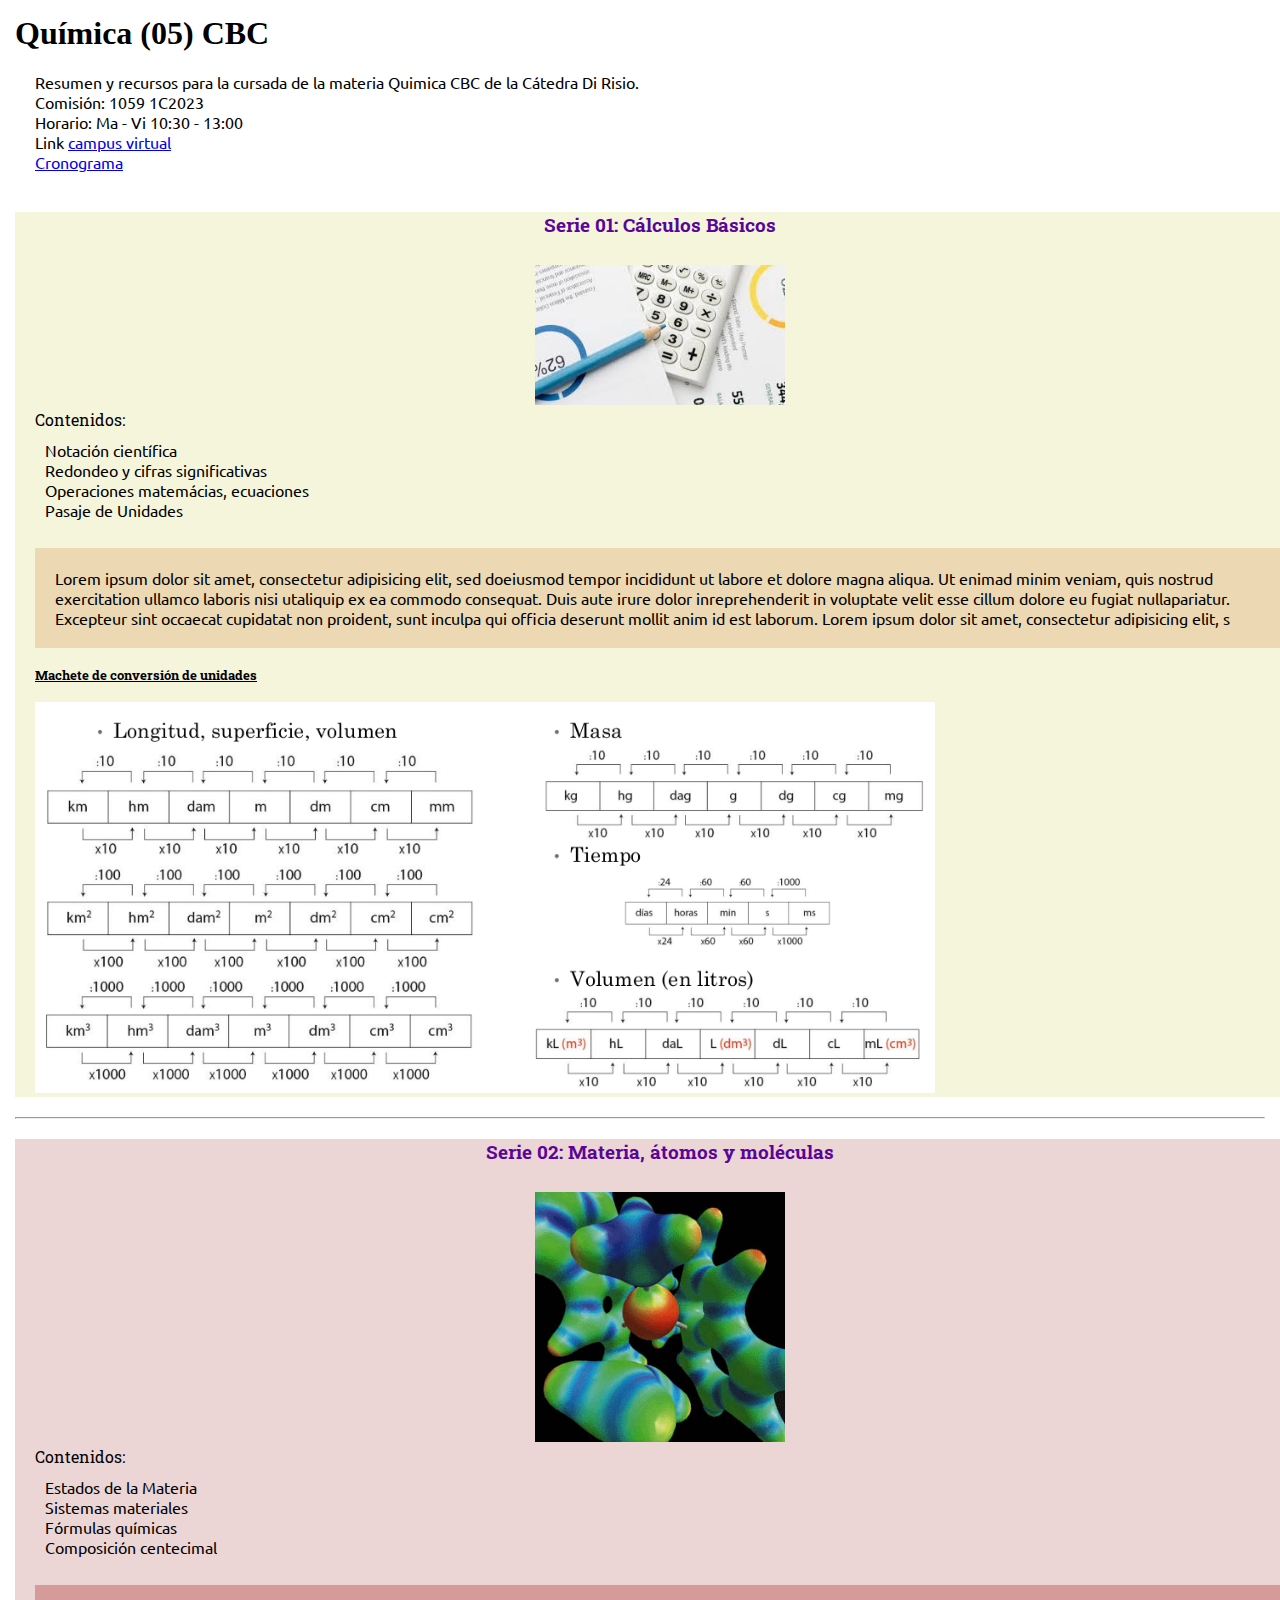
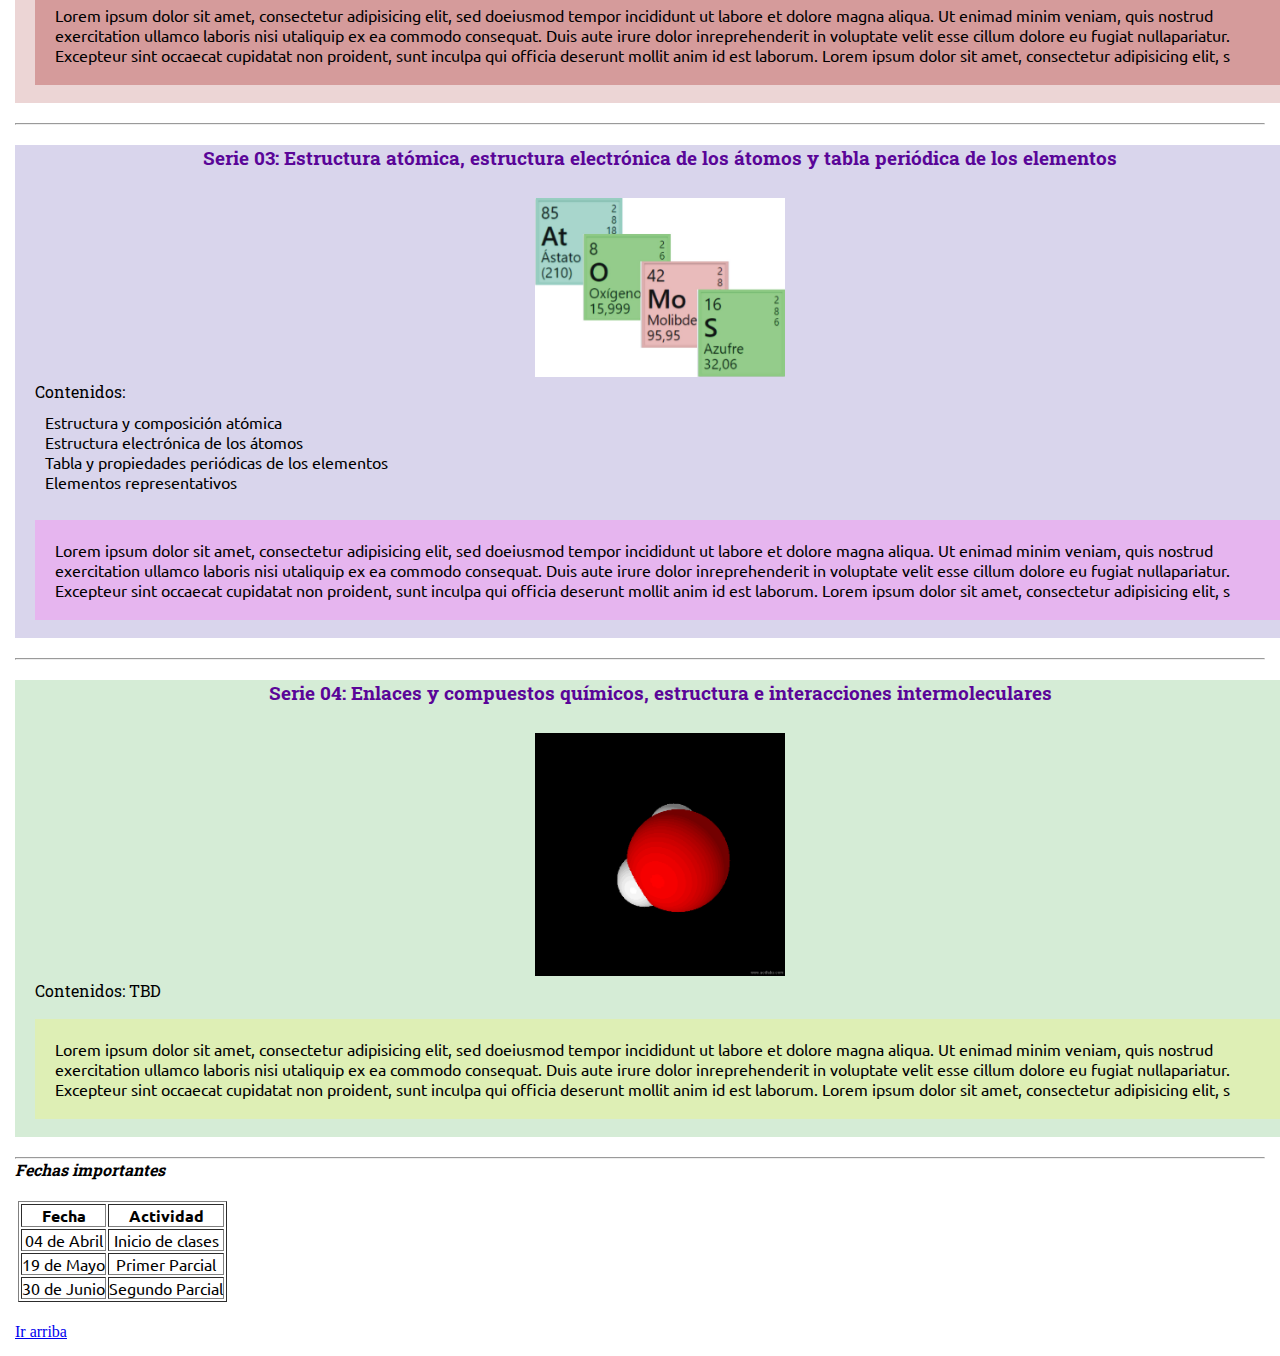
==== index.html @ add24cbf "Primera versión" ====
<!DOCTYPE html>
<html lang="en">
<head>
	<meta charset="UTF-8">
	<meta http-equiv="X-UA-Compatible" content="IE=edge">
	<meta name="viewport" content="width=device-width, initial-scale=1.0">
	<link rel="stylesheet" href="./css/style.css">
	<!-- Fonts de Google -->
	<link rel="preconnect" href="https://fonts.googleapis.com">
	<link rel="preconnect" href="https://fonts.gstatic.com" crossorigin>
	<link href="https://fonts.googleapis.com/css2?family=Roboto+Slab&family=Ubuntu:wght@300&display=swap" rel="stylesheet">
	
	<title>Quimica _ 05</title>

</head>

<body>
	
<header>
	<h1 id="arriba">Química (05) CBC</h1>
	<p>Resumen y recursos para la cursada de la materia Quimica CBC de la Cátedra Di Risio. <br>
	Comisión: 1059 1C2023 <br>
	Horario: Ma - Vi 10:30 - 13:00 <br> 
	Link <a href="https://cbccampusvirtual.uba.ar/">campus virtual</a> <br>
	<a href="#cronograma">Cronograma</a>
	</p>
</header>

<div class="serie1">
	
	<h3>Serie 01: Cálculos Básicos</h3>
	<br>
	<div class="serieimg">
	<img src="./media/serie1.jpg" alt="escritorio con elementos para hacer cuentas matemáticas">
	</div>
	<ol>
		<li>Contenidos:</li>
			<ul>
				<li>Notación científica</li>
				<li>Redondeo y cifras significativas</li>
				<li>Operaciones matemácias, ecuaciones</li>
				<li>Pasaje de Unidades</li>
			</ul>
	</ol>
	<br>
	<p>Lorem ipsum dolor sit amet, consectetur adipisicing elit, sed doeiusmod tempor incididunt ut labore et dolore magna aliqua. Ut enimad minim veniam, quis nostrud exercitation ullamco laboris nisi utaliquip ex ea commodo consequat. Duis aute irure dolor inreprehenderit in voluptate velit esse cillum dolore eu fugiat nullapariatur. Excepteur sint occaecat cupidatat non proident, sunt inculpa qui officia deserunt mollit anim id est laborum. Lorem ipsum dolor sit amet, consectetur adipisicing elit, s</p>
	<br>
	<h5>Machete de conversión de unidades</h5>
	<br>
	<img src="./media/pasajeunidades.png" alt="machete pasaje de unidades" width="900px">
	<br>
</div>

<hr>

<div class="serie2">
	<h3>Serie 02: Materia, átomos y moléculas</h3>
	<br>
	<div class="serieimg">
		<img src="./media/serie2.jpg" alt="simulación 3D de una molecula">
	</div>
	<ol>
		<li>Contenidos:</li>
			<ul>
				<li>Estados de la Materia</li>
				<li>Sistemas materiales</li>
				<li>Fórmulas químicas</li>
				<li>Composición centecimal</li>
			</ul>
	</ol>
	<br>
	<p>Lorem ipsum dolor sit amet, consectetur adipisicing elit, sed doeiusmod tempor incididunt ut labore et dolore magna aliqua. Ut enimad minim veniam, quis nostrud exercitation ullamco laboris nisi utaliquip ex ea commodo consequat. Duis aute irure dolor inreprehenderit in voluptate velit esse cillum dolore eu fugiat nullapariatur. Excepteur sint occaecat cupidatat non proident, sunt inculpa qui officia deserunt mollit anim id est laborum. Lorem ipsum dolor sit amet, consectetur adipisicing elit, s</p>
	<br>
</div>

<hr>

<div class="serie3">
	<h3>Serie 03:  Estructura atómica, estructura electrónica de los átomos y tabla periódica de los elementos</h3>
	<br>
	<div class="serieimg">
		<img src="./media/serie3.jpg" alt="recortes de elementos de la tabla periódica formando la palabra 'Átomos'">
	</div>
	<ol>
		<li>Contenidos:</li>
			<ul>
				<li>Estructura y composición atómica</li>
				<li>Estructura electrónica de los átomos</li>
				<li>Tabla y propiedades periódicas de los elementos</li>
				<li>Elementos representativos</li>
			</ul>
	</ol>
	<br>
	<p>Lorem ipsum dolor sit amet, consectetur adipisicing elit, sed doeiusmod tempor incididunt ut labore et dolore magna aliqua. Ut enimad minim veniam, quis nostrud exercitation ullamco laboris nisi utaliquip ex ea commodo consequat. Duis aute irure dolor inreprehenderit in voluptate velit esse cillum dolore eu fugiat nullapariatur. Excepteur sint occaecat cupidatat non proident, sunt inculpa qui officia deserunt mollit anim id est laborum. Lorem ipsum dolor sit amet, consectetur adipisicing elit, s</p>
	<br>
</div>

<hr>

<div class="serie4">
	<h3>Serie 04: Enlaces y compuestos químicos, estructura e interacciones intermoleculares</h3>
	<br>
	<div class="serieimg">
		<img src="./media/serie4.gif" alt="un .gif de una molécula de agua">
	</div>
	<ol>
		<li>Contenidos: TBD</li>
	</ol>
	<br>
	<p>Lorem ipsum dolor sit amet, consectetur adipisicing elit, sed doeiusmod tempor incididunt ut labore et dolore magna aliqua. Ut enimad minim veniam, quis nostrud exercitation ullamco laboris nisi utaliquip ex ea commodo consequat. Duis aute irure dolor inreprehenderit in voluptate velit esse cillum dolore eu fugiat nullapariatur. Excepteur sint occaecat cupidatat non proident, sunt inculpa qui officia deserunt mollit anim id est laborum. Lorem ipsum dolor sit amet, consectetur adipisicing elit, s</p>
	<br>
</div>

<hr>

<h4 id="cronograma">Fechas importantes</h4>
<br>
<table border="1">
	<tr>
		<th>Fecha</th>
		<th>Actividad</th>
	</tr>
		<tr>
			<td>04 de Abril</td>
			<td>Inicio de clases</td>
		</tr>
			<td>19 de Mayo</td>
			<td>Primer Parcial</td>
		<tr>
			<td>30 de Junio</td>
			<td>Segundo Parcial</td>
		</tr>
	</table>
<br>

<a href="#arriba">Ir arriba</a>
</body>
---- css/style.css ----
/* Estilos */ 

* { /*Reset para diferencias entre browsers*/
	margin: 0px;
	padding: 0px;

}

body {
	margin: 10px;
	padding: 5px;
}

h3 { /*Títulos de las series*/
	font-family: 'Roboto Slab', serif;
	text-align: center;
	margin: 10px 0px 10px 0px;
	color: #5a0598;

}

h4 { /*Títulos menores*/
	font-family: 'Roboto Slab', serif;
	text-align: left;
	font-style: italic;

}

h5 { /*Títulos menores 2*/
	font-family: 'Roboto Slab', serif;
	text-align: left;
	text-decoration: underline;

}

p { /*Texto general*/
	font-family: 'Ubuntu', sans-serif;
	text-align: left;
	padding: 20px;
	color: black;
}

ol {
	list-style-type: none;
	font-family: 'Roboto Slab', serif;

}

ul {
	list-style-type: none;
	padding: 10px;
	font-family: 'Ubuntu', sans-serif;

}

table {
	font-family: 'Ubuntu', sans-serif;
	text-align: center;
	margin: 3px;
}

/*Clases*/

.serieimg { /*imagenes de las series*/ 
	text-align: center;
	display: block;
	margin: 0 auto;
	width: 20%;

} 

.serieimg > img { /*imagenes de las series*/
	margin: 0 auto;
	width: 100%;

} 

.serie1 {
	width: 100%;
	background-color: #F5F5DC;
	padding: 0px 0px 0px 20px;
	margin: 20px 0px 20px 0px;

}

.serie1 > p { 
	background-color: #ecd8b2;

} 

.serie2 {
	width: 100%;
	background-color: #ecd5d5;
	padding: 0px 0px 0px 20px;
	margin: 20px 0px 20px 0px;

}

.serie2 > p { 
	background-color: #d59b9b;

} 

.serie3 {
	width: 100%;
	background-color: #d9d5ec;
	padding: 0px 0px 0px 20px;
	margin: 20px 0px 20px 0px;

}

.serie3 > p { 
	background-color: #e6b5ef;

} 

.serie4 {
	width: 100%;
	background-color: #d5ecd6;
	padding: 0px 0px 0px 20px;
	margin: 20px 0px 20px 0px;

}

.serie4 > p { 
	background-color: #deefb5;

}
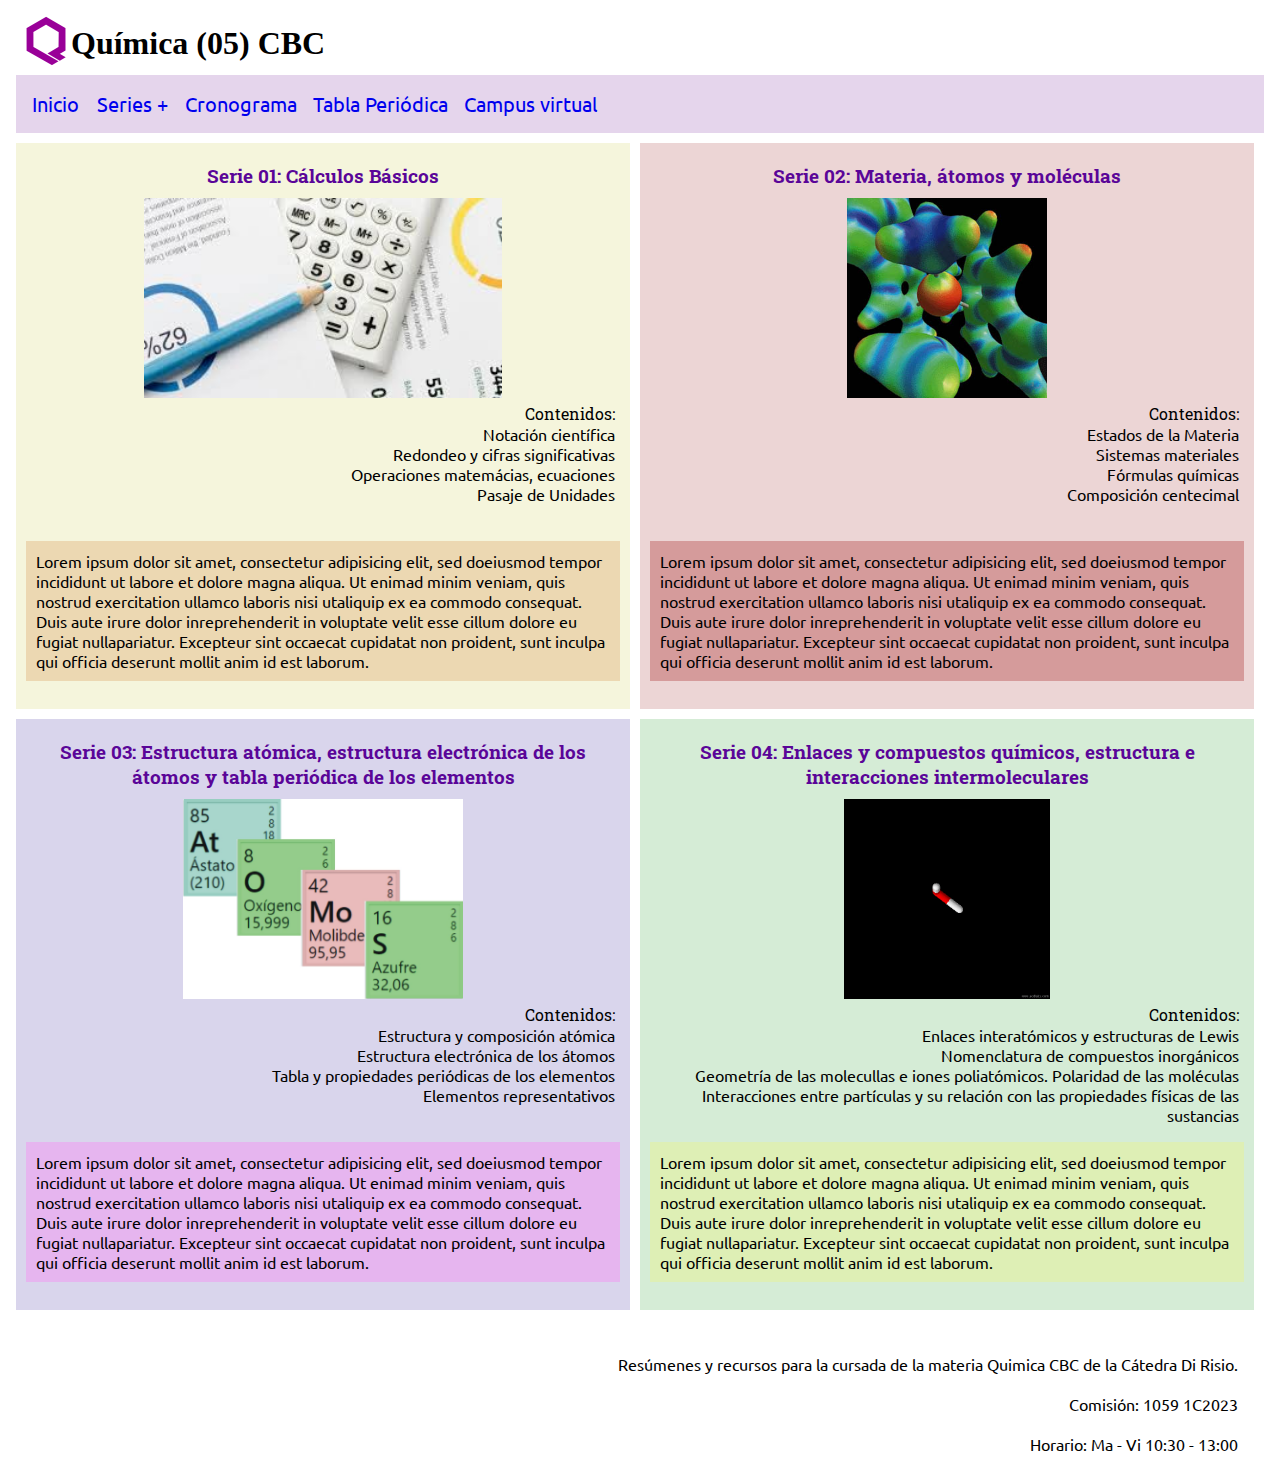
==== commit 63b3bb3a: "Commit tarea clase 06" ====
--- a/index.html
+++ b/index.html
@@ -5,134 +5,162 @@
 	<meta http-equiv="X-UA-Compatible" content="IE=edge">
 	<meta name="viewport" content="width=device-width, initial-scale=1.0">
 	<link rel="stylesheet" href="./css/style.css">
+	<link rel="icon" href="./media/logo.png">
 	<!-- Fonts de Google -->
 	<link rel="preconnect" href="https://fonts.googleapis.com">
 	<link rel="preconnect" href="https://fonts.gstatic.com" crossorigin>
 	<link href="https://fonts.googleapis.com/css2?family=Roboto+Slab&family=Ubuntu:wght@300&display=swap" rel="stylesheet">
 	
-	<title>Quimica _ 05</title>
+	<title>Química _ 05</title>
 
 </head>
 
 <body>
-	
+
 <header>
-	<h1 id="arriba">Química (05) CBC</h1>
-	<p>Resumen y recursos para la cursada de la materia Quimica CBC de la Cátedra Di Risio. <br>
-	Comisión: 1059 1C2023 <br>
-	Horario: Ma - Vi 10:30 - 13:00 <br> 
-	Link <a href="https://cbccampusvirtual.uba.ar/">campus virtual</a> <br>
-	<a href="#cronograma">Cronograma</a>
-	</p>
+	<div class=titulo>
+		<div class="logo">
+			<img src="./media/logo.png" alt="logo">
+		</div>
+		<div>
+			<h1>Química (05) CBC</h1>
+		</div>
+	</div>
+	<nav class="menu">
+		<ul>
+			<li>
+				<a href="index.html">Inicio</a>
+			</li>
+		</ul>
+		<ul>
+			<li class="desplegable">
+				<a href="#">Series +</a>
+				<ul>
+					<li>
+						<a href="./pages/serie1.html">Uno</a>
+					</li>
+					<li>
+						<a href="./pages/serie2.html">Dos</a>
+					</li>
+					<li>
+						<a href="./pages/serie3.html">Tres</a>
+					</li>
+					<li>
+						<a href="./pages/serie4.html">Cuatro</a>
+					</li>
+				</ul>
+			</li>
+		</ul>
+		<ul>
+			<li><a href="./pages/cronograma.html">Cronograma</a></li>
+			<li><a href="./pages/tabla.html">Tabla Periódica</a></li>
+			<li><a href="https://cbccampusvirtual.uba.ar/" target="_blank">Campus virtual</a></li>
+		</ul>
+	</nav>
 </header>
 
-<div class="serie1">
+<main>
+	<section class="seccion">
+		<article class="serie1">
+			<div class="serietitular">
+				<h3>Serie 01: Cálculos Básicos</h3>
+				<div class="serieimg">
+					<img src="./media/serie1.jpg" alt="escritorio con elementos para hacer cuentas matemáticas">
+				</div>
+			</div>
+			<div class="contenidoslista">
+				<ol>
+					<li>Contenidos:</li>
+						<ul>
+							<li>Notación científica</li>
+							<li>Redondeo y cifras significativas</li>
+							<li>Operaciones matemácias, ecuaciones</li>
+							<li>Pasaje de Unidades</li>
+						</ul>
+				</ol>
+			</div>
+			<br>
+			<p>Lorem ipsum dolor sit amet, consectetur adipisicing elit, sed doeiusmod tempor incididunt ut labore et dolore magna aliqua. Ut enimad minim veniam, quis nostrud exercitation ullamco laboris nisi utaliquip ex ea commodo consequat. Duis aute irure dolor inreprehenderit in voluptate velit esse cillum dolore eu fugiat nullapariatur. Excepteur sint occaecat cupidatat non proident, sunt inculpa qui officia deserunt mollit anim id est laborum.</p>
+			<br>
+		</article>
+		<article class="serie2">
+			<div class="serietitular">
+				<h3>Serie 02: Materia, átomos y moléculas</h3>
+				<div class="serieimg">
+					<img src="./media/serie2.jpg" alt="simulación 3D de una molecula">
+				</div>
+			</div>
+			<div class="contenidoslista">
+				<ol>
+					<li>Contenidos:</li>
+						<ul>
+							<li>Estados de la Materia</li>
+							<li>Sistemas materiales</li>
+							<li>Fórmulas químicas</li>
+							<li>Composición centecimal</li>
+						</ul>
+				</ol>
+			</div>
+			<br>
+			<p>Lorem ipsum dolor sit amet, consectetur adipisicing elit, sed doeiusmod tempor incididunt ut labore et dolore magna aliqua. Ut enimad minim veniam, quis nostrud exercitation ullamco laboris nisi utaliquip ex ea commodo consequat. Duis aute irure dolor inreprehenderit in voluptate velit esse cillum dolore eu fugiat nullapariatur. Excepteur sint occaecat cupidatat non proident, sunt inculpa qui officia deserunt mollit anim id est laborum.</p>
+			<br>
+		</article>
+	</section>
 	
-	<h3>Serie 01: Cálculos Básicos</h3>
+	<section class="seccion">
+		<article class=serie3>
+			<div class="serietitular">
+				<h3>Serie 03:  Estructura atómica, estructura electrónica de los átomos y tabla periódica de los elementos</h3>
+				<div class="serieimg">
+					<img src="./media/serie3.jpg" alt="recortes de elementos de la tabla periódica formando la palabra 'Átomos'">
+				</div>
+			</div>
+			<div class="contenidoslista">
+				<ol>
+					<li>Contenidos:</li>
+						<ul>
+							<li>Estructura y composición atómica</li>
+							<li>Estructura electrónica de los átomos</li>
+							<li>Tabla y propiedades periódicas de los elementos</li>
+							<li>Elementos representativos</li>
+						</ul>
+				</ol>
+			</div>
+				<br>
+				<p>Lorem ipsum dolor sit amet, consectetur adipisicing elit, sed doeiusmod tempor incididunt ut labore et dolore magna aliqua. Ut enimad minim veniam, quis nostrud exercitation ullamco laboris nisi utaliquip ex ea commodo consequat. Duis aute irure dolor inreprehenderit in voluptate velit esse cillum dolore eu fugiat nullapariatur. Excepteur sint occaecat cupidatat non proident, sunt inculpa qui officia deserunt mollit anim id est laborum.</p>
+				<br>
+		</article>
+		<article class="serie4">
+			<div class="serietitular">
+				<h3>Serie 04: Enlaces y compuestos químicos, estructura e interacciones intermoleculares</h3>
+				<div class="serieimg">
+					<img src="./media/serie4.gif" alt="un .gif de una molécula de agua">
+				</div>
+			</div>
+			<div class="contenidoslista">
+				<ol>
+					<li>Contenidos:</li>
+						<ul>
+							<li>Enlaces interatómicos y estructuras de Lewis</li>
+							<li>Nomenclatura de compuestos inorgánicos</li>
+							<li>Geometría de las molecullas e iones poliatómicos. Polaridad de las moléculas</li>
+							<li>Interacciones entre partículas y su relación con las propiedades físicas de las sustancias</li>
+						</ul>
+				</ol>
+			</div>
+				<br>
+				<p>Lorem ipsum dolor sit amet, consectetur adipisicing elit, sed doeiusmod tempor incididunt ut labore et dolore magna aliqua. Ut enimad minim veniam, quis nostrud exercitation ullamco laboris nisi utaliquip ex ea commodo consequat. Duis aute irure dolor inreprehenderit in voluptate velit esse cillum dolore eu fugiat nullapariatur. Excepteur sint occaecat cupidatat non proident, sunt inculpa qui officia deserunt mollit anim id est laborum.</p>
+				<br>
+		</article>
+	</section>
+</main>
+
 	<br>
-	<div class="serieimg">
-	<img src="./media/serie1.jpg" alt="escritorio con elementos para hacer cuentas matemáticas">
-	</div>
-	<ol>
-		<li>Contenidos:</li>
-			<ul>
-				<li>Notación científica</li>
-				<li>Redondeo y cifras significativas</li>
-				<li>Operaciones matemácias, ecuaciones</li>
-				<li>Pasaje de Unidades</li>
-			</ul>
-	</ol>
-	<br>
-	<p>Lorem ipsum dolor sit amet, consectetur adipisicing elit, sed doeiusmod tempor incididunt ut labore et dolore magna aliqua. Ut enimad minim veniam, quis nostrud exercitation ullamco laboris nisi utaliquip ex ea commodo consequat. Duis aute irure dolor inreprehenderit in voluptate velit esse cillum dolore eu fugiat nullapariatur. Excepteur sint occaecat cupidatat non proident, sunt inculpa qui officia deserunt mollit anim id est laborum. Lorem ipsum dolor sit amet, consectetur adipisicing elit, s</p>
-	<br>
-	<h5>Machete de conversión de unidades</h5>
-	<br>
-	<img src="./media/pasajeunidades.png" alt="machete pasaje de unidades" width="900px">
-	<br>
-</div>
-
-<hr>
-
-<div class="serie2">
-	<h3>Serie 02: Materia, átomos y moléculas</h3>
-	<br>
-	<div class="serieimg">
-		<img src="./media/serie2.jpg" alt="simulación 3D de una molecula">
-	</div>
-	<ol>
-		<li>Contenidos:</li>
-			<ul>
-				<li>Estados de la Materia</li>
-				<li>Sistemas materiales</li>
-				<li>Fórmulas químicas</li>
-				<li>Composición centecimal</li>
-			</ul>
-	</ol>
-	<br>
-	<p>Lorem ipsum dolor sit amet, consectetur adipisicing elit, sed doeiusmod tempor incididunt ut labore et dolore magna aliqua. Ut enimad minim veniam, quis nostrud exercitation ullamco laboris nisi utaliquip ex ea commodo consequat. Duis aute irure dolor inreprehenderit in voluptate velit esse cillum dolore eu fugiat nullapariatur. Excepteur sint occaecat cupidatat non proident, sunt inculpa qui officia deserunt mollit anim id est laborum. Lorem ipsum dolor sit amet, consectetur adipisicing elit, s</p>
-	<br>
-</div>
-
-<hr>
-
-<div class="serie3">
-	<h3>Serie 03:  Estructura atómica, estructura electrónica de los átomos y tabla periódica de los elementos</h3>
-	<br>
-	<div class="serieimg">
-		<img src="./media/serie3.jpg" alt="recortes de elementos de la tabla periódica formando la palabra 'Átomos'">
-	</div>
-	<ol>
-		<li>Contenidos:</li>
-			<ul>
-				<li>Estructura y composición atómica</li>
-				<li>Estructura electrónica de los átomos</li>
-				<li>Tabla y propiedades periódicas de los elementos</li>
-				<li>Elementos representativos</li>
-			</ul>
-	</ol>
-	<br>
-	<p>Lorem ipsum dolor sit amet, consectetur adipisicing elit, sed doeiusmod tempor incididunt ut labore et dolore magna aliqua. Ut enimad minim veniam, quis nostrud exercitation ullamco laboris nisi utaliquip ex ea commodo consequat. Duis aute irure dolor inreprehenderit in voluptate velit esse cillum dolore eu fugiat nullapariatur. Excepteur sint occaecat cupidatat non proident, sunt inculpa qui officia deserunt mollit anim id est laborum. Lorem ipsum dolor sit amet, consectetur adipisicing elit, s</p>
-	<br>
-</div>
-
-<hr>
-
-<div class="serie4">
-	<h3>Serie 04: Enlaces y compuestos químicos, estructura e interacciones intermoleculares</h3>
-	<br>
-	<div class="serieimg">
-		<img src="./media/serie4.gif" alt="un .gif de una molécula de agua">
-	</div>
-	<ol>
-		<li>Contenidos: TBD</li>
-	</ol>
-	<br>
-	<p>Lorem ipsum dolor sit amet, consectetur adipisicing elit, sed doeiusmod tempor incididunt ut labore et dolore magna aliqua. Ut enimad minim veniam, quis nostrud exercitation ullamco laboris nisi utaliquip ex ea commodo consequat. Duis aute irure dolor inreprehenderit in voluptate velit esse cillum dolore eu fugiat nullapariatur. Excepteur sint occaecat cupidatat non proident, sunt inculpa qui officia deserunt mollit anim id est laborum. Lorem ipsum dolor sit amet, consectetur adipisicing elit, s</p>
-	<br>
-</div>
-
-<hr>
-
-<h4 id="cronograma">Fechas importantes</h4>
-<br>
-<table border="1">
-	<tr>
-		<th>Fecha</th>
-		<th>Actividad</th>
-	</tr>
-		<tr>
-			<td>04 de Abril</td>
-			<td>Inicio de clases</td>
-		</tr>
-			<td>19 de Mayo</td>
-			<td>Primer Parcial</td>
-		<tr>
-			<td>30 de Junio</td>
-			<td>Segundo Parcial</td>
-		</tr>
-	</table>
-<br>
-
-<a href="#arriba">Ir arriba</a>
+	<footer>
+		<p>Resúmenes y recursos para la cursada de la materia Quimica CBC de la Cátedra Di Risio.</p>
+		<p>Comisión: 1059 1C2023</p>
+		<p>Horario: Ma - Vi 10:30 - 13:00</p>
+	</footer>
 </body>
 
+</html>
--- a/css/style.css
+++ b/css/style.css
@@ -1,56 +1,63 @@
-/* Estilos */ 
-
 * { /*Reset para diferencias entre browsers*/
 	margin: 0px;
 	padding: 0px;
-
-}
+	box-sizing: border-box;
+}
+
+/*general*/
 
 body {
-	margin: 10px;
-	padding: 5px;
-}
-
-h3 { /*Títulos de las series*/
+	margin: 1rem;
+}
+
+main {
+	height: 100%;
+	width: 100%;
+	display: flex;
+	flex-direction: column;
+}
+
+h2 {
 	font-family: 'Roboto Slab', serif;
 	text-align: center;
 	margin: 10px 0px 10px 0px;
 	color: #5a0598;
-
+}
+
+h3 {
+	font-family: 'Roboto Slab', serif;
+	margin: 10px 0px 10px 0px;
+	color: #5a0598;
 }
 
 h4 { /*Títulos menores*/
 	font-family: 'Roboto Slab', serif;
 	text-align: left;
 	font-style: italic;
-
 }
 
 h5 { /*Títulos menores 2*/
 	font-family: 'Roboto Slab', serif;
 	text-align: left;
 	text-decoration: underline;
-
 }
 
 p { /*Texto general*/
 	font-family: 'Ubuntu', sans-serif;
 	text-align: left;
-	padding: 20px;
 	color: black;
+	padding: 10px;
 }
 
 ol {
 	list-style-type: none;
 	font-family: 'Roboto Slab', serif;
-
+	margin: 5px;
 }
 
 ul {
 	list-style-type: none;
-	padding: 10px;
 	font-family: 'Ubuntu', sans-serif;
-
 }
 
 table {
@@ -59,70 +66,162 @@
 	margin: 3px;
 }
 
-/*Clases*/
+footer {
+	display: flex;
+	flex-direction: column;
+	align-items: end;
+	margin: 1rem;
+}
+
+
+/*Header*/
+
+.titulo { 
+	display: flex;
+	align-items: center;
+	margin: 5px;
+}
+
+.titulo .logo img {
+	width: 50px;
+}
+
+/*Estilo menu nav*/
+
+.menu { 
+	background-color: #e5d5ec;
+	padding: 0.5rem;
+	display: flex;
+	flex-direction: row;
+	justify-content: left;
+}
+
+.menu ul { 
+	list-style: none;
+	font-size: 0;
+	display: flex;
+	position: relative;
+	justify-content: space-around;
+	flex-direction: row;
+	border: line;
+}
+
+.menu ul .desplegable {
+	width: 90px;
+	margin-bottom: 0px;
+}
+
+.menu ul ul {
+	display: none;
+	flex-direction: column;
+}
+
+.menu ul:hover ul {
+	display: block;
+	position: absolute;
+	width: inherit;
+	background-color: #e5d5ec;
+}
+
+.menu a {
+	display: flex;
+	position: relative;
+	justify-content: center;
+	text-decoration: none;
+	padding: 0.5rem;
+	font-size: 20px;
+}
+
+.menu a:hover {
+	background-color: #d189ee;
+	color: black;
+}
+
+.menu a:visited {
+	text-decoration: none;
+}
+
+
+/* series */
+
+.seccion {
+	margin: 1 rem;
+	display: flex;
+	flex-wrap: nowrap;
+	justify-content: space-around;
+}
+
+.serietitular { 
+	text-align: center;
+}
+
+.contenidoslista {
+	text-align: right;
+	height: 120px;
+}
 
 .serieimg { /*imagenes de las series*/ 
-	text-align: center;
 	display: block;
 	margin: 0 auto;
-	width: 20%;
-
+	height: 200px;
+}
+
+.serieimg img { /*imagenes de las series*/
+	margin: 0 auto;
+	height: 100%;
+}
+
+.serie1 {
+	width: 100%;
+	background-color: #F5F5DC;
+	padding: 10px;
+	margin: 10px 10px 0px 0px;
+	display: block;
+
+}
+
+.serie1 p {
+	background-color: #ecd8b2;
 } 
 
-.serieimg > img { /*imagenes de las series*/
-	margin: 0 auto;
-	width: 100%;
-
-} 
-
-.serie1 {
-	width: 100%;
-	background-color: #F5F5DC;
-	padding: 0px 0px 0px 20px;
-	margin: 20px 0px 20px 0px;
-
-}
-
-.serie1 > p { 
-	background-color: #ecd8b2;
-
-} 
-
 .serie2 {
 	width: 100%;
 	background-color: #ecd5d5;
-	padding: 0px 0px 0px 20px;
-	margin: 20px 0px 20px 0px;
-
-}
-
-.serie2 > p { 
+	padding: 10px;
+	margin: 10px 10px 0px 0px;
+	display: block;
+}
+
+.serie2 p {
 	background-color: #d59b9b;
-
-} 
+}
 
 .serie3 {
 	width: 100%;
 	background-color: #d9d5ec;
-	padding: 0px 0px 0px 20px;
-	margin: 20px 0px 20px 0px;
-
-}
-
-.serie3 > p { 
+	padding: 10px;
+	margin: 10px 10px 0px 0px;
+	display: block;
+}
+
+.serie3 p {
 	background-color: #e6b5ef;
-
-} 
+}
 
 .serie4 {
 	width: 100%;
 	background-color: #d5ecd6;
-	padding: 0px 0px 0px 20px;
-	margin: 20px 0px 20px 0px;
-
-}
-
-.serie4 > p { 
+	padding: 10px;
+	margin: 10px 10px 0px 0px;
+	display: block;
+}
+
+.serie4 p {
 	background-color: #deefb5;
-
-} 
+}
+
+.simulaciones {
+	display: block;
+	text-align: center;
+	margin: 10px;
+}
